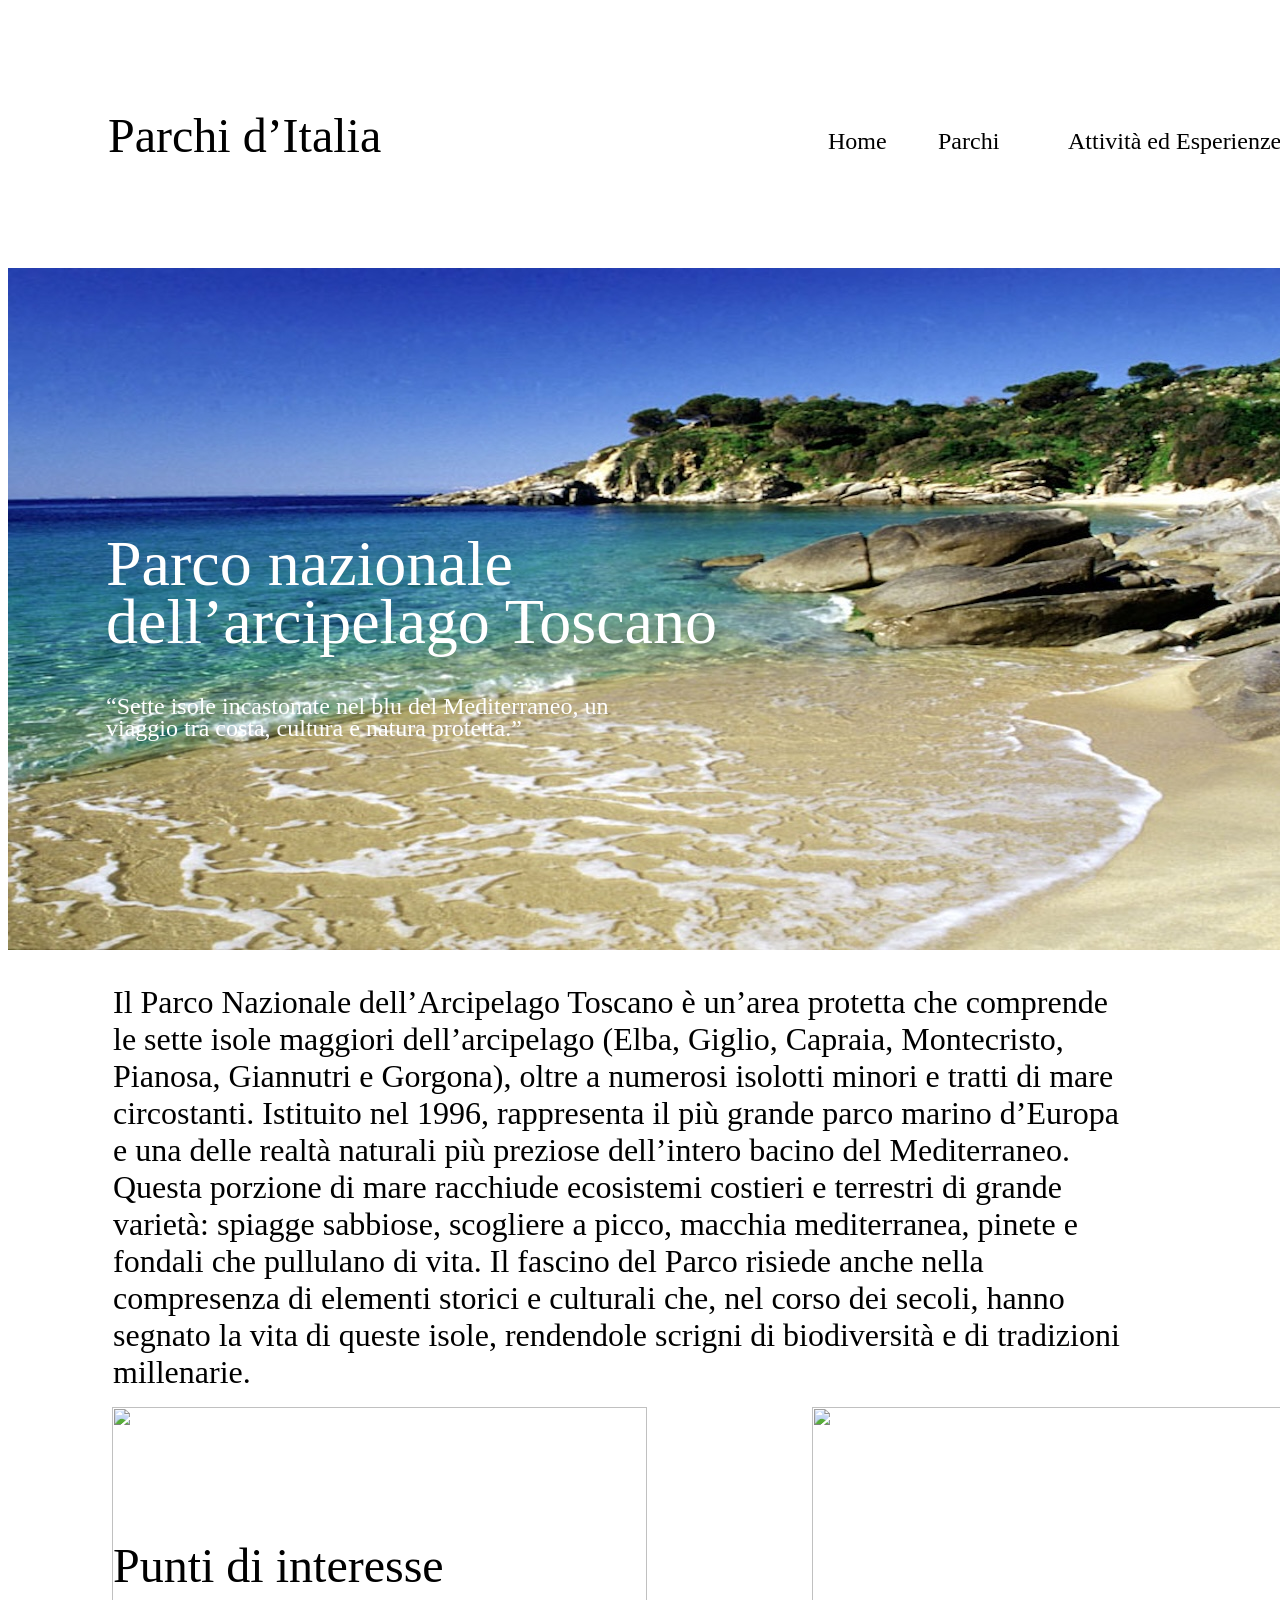
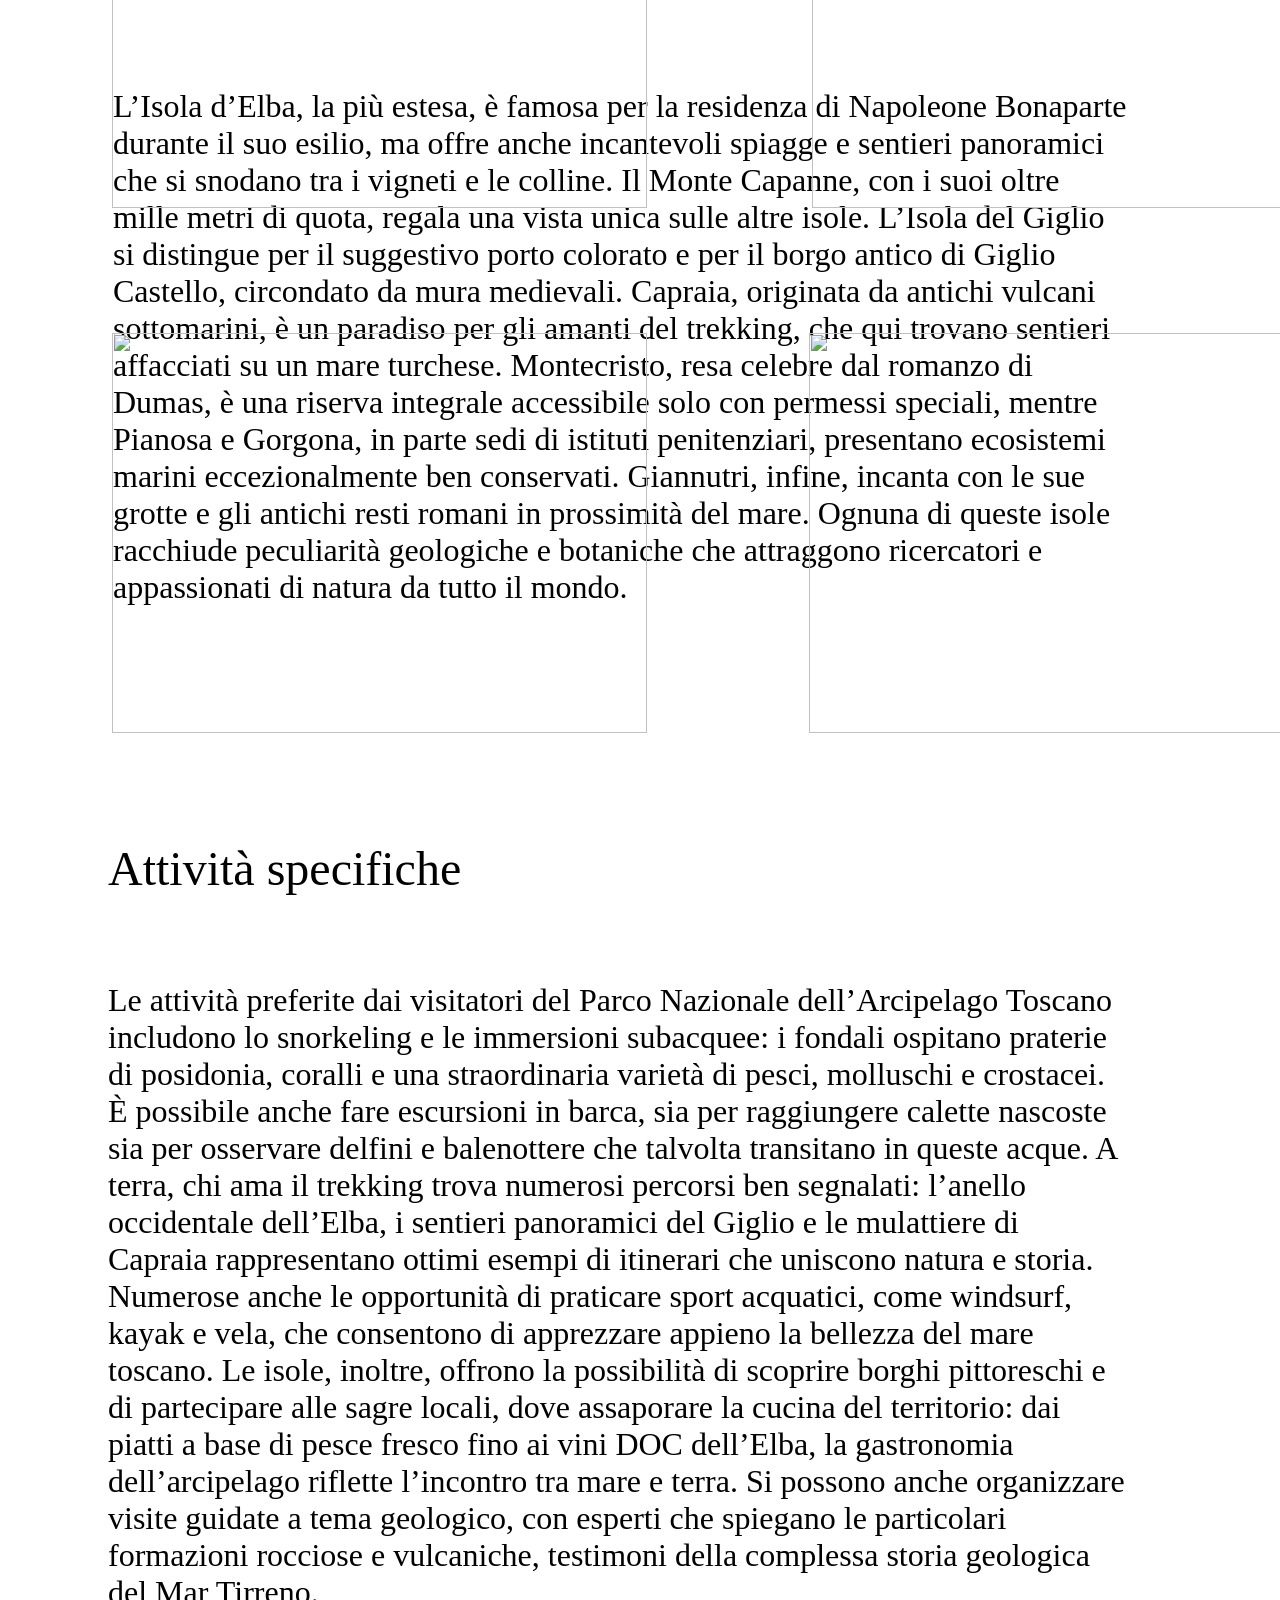
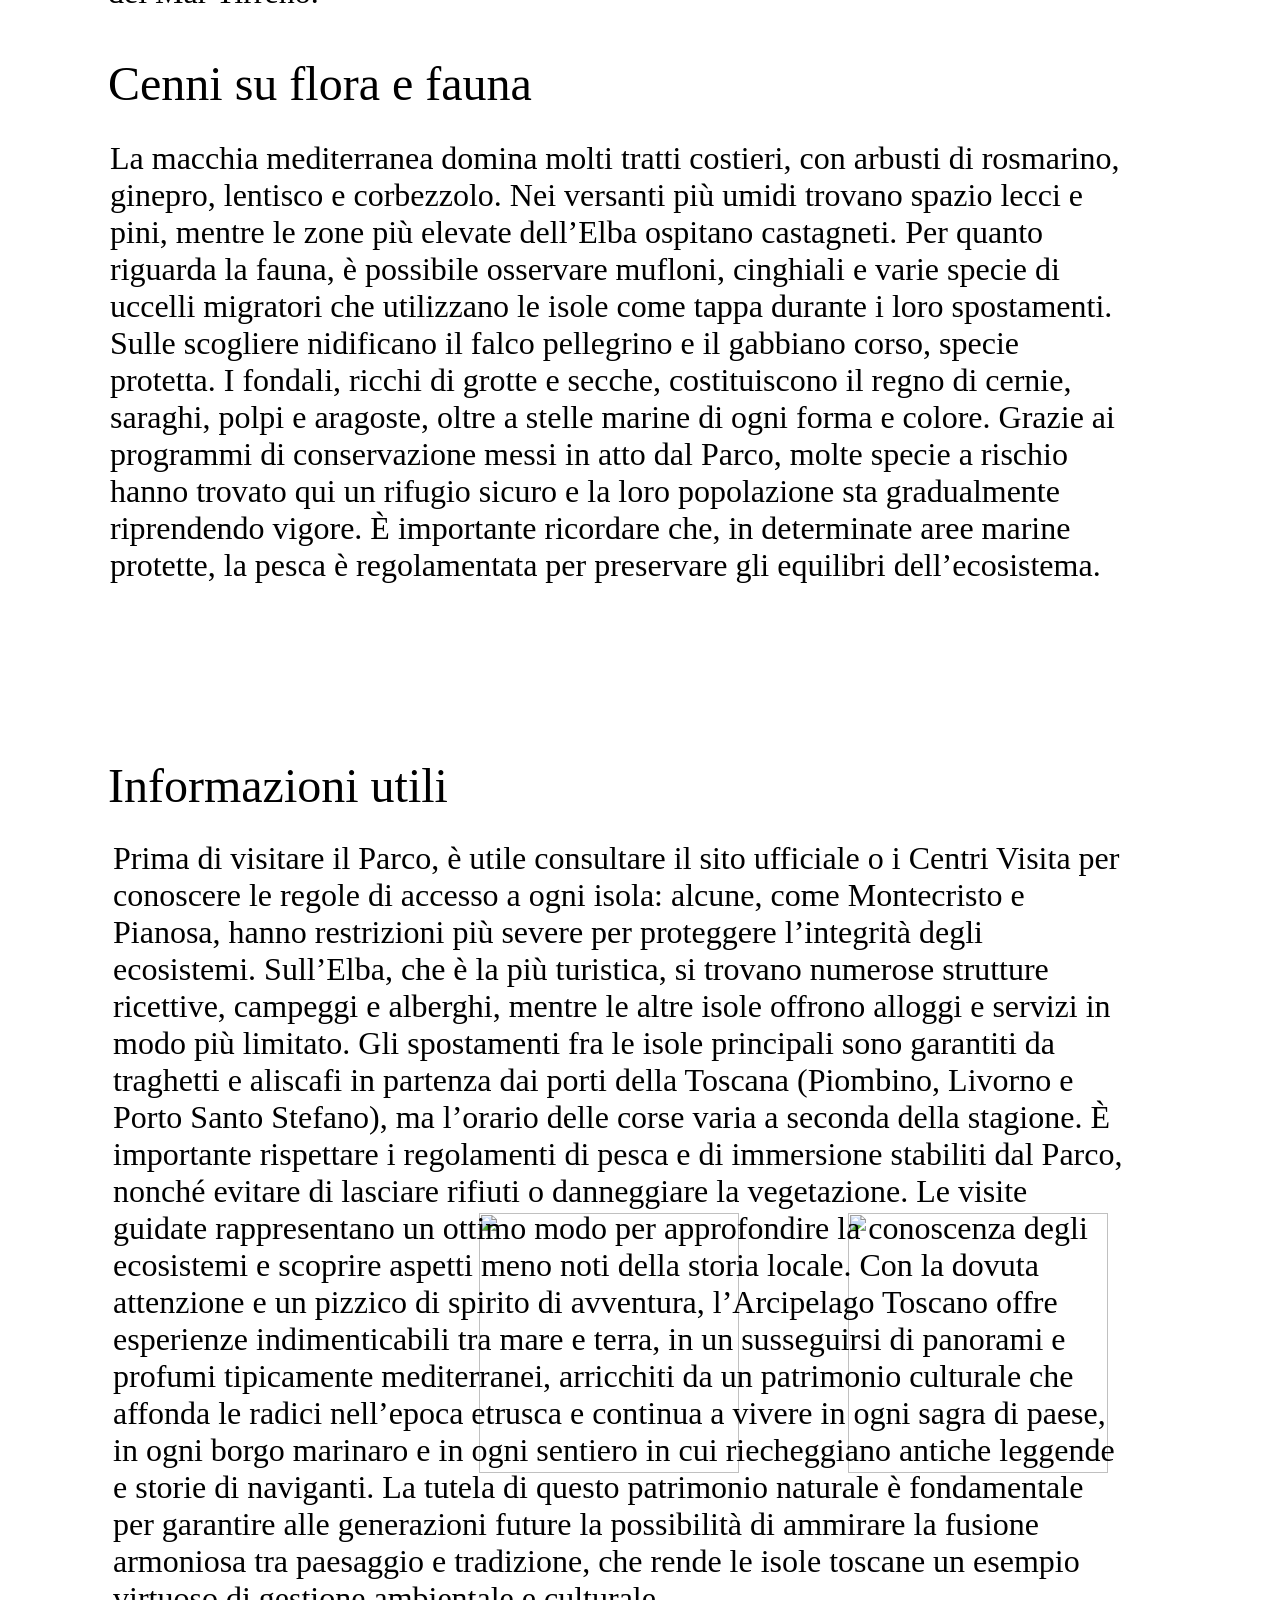
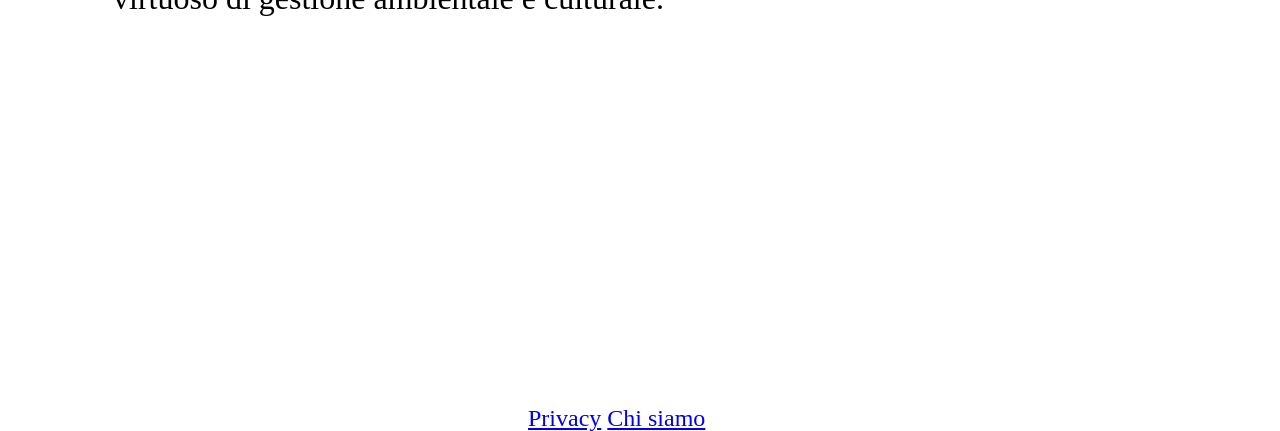
==== arcipelago.html @ 323e7d65 "Initial commit" ====
<!DOCTYPE html>
<html>
  <head>
    <meta charset="utf-8" />
    <link rel="stylesheet" href="arcipelago.css/style.css" />
    <link rel="stylesheet" href="style.css" />
    <link rel="preconnect" href="https://fonts.googleapis.com">
<link rel="preconnect" href="https://fonts.gstatic.com" crossorigin>
<link href="https://fonts.googleapis.com/css2?family=Aboreto&family=Montserrat:ital,wght@0,100..900;1,100..900&family=Passion+One:wght@400;700;900&display=swap" rel="stylesheet">
  </head>
  <body>
    <div class="desktop" data-model-id="188:58">
      <div class="div">
        <div class="text-wrapper">Parchi d’Italia</div>
        <a
        href="index.html"
        target="_blank"
        rel="noopener noreferrer"
        ><div class="home">Home</div></a
      >
      <a
      href="parchi.html"
      target="_blank"
      rel="noopener noreferrer"
      ><div class="parchi">Parchi</div></a
    >
    <a
    href="attività.html"
    target="_blank"
    rel="noopener noreferrer"
    ><div class="attivit">Attività ed Esperienze</div></a
  >
        <div class="overlap-group">
          <div class="parco-nazionale-dell1">Parco nazionale <br />dell’arcipelago Toscano</div>
          <img class="rectangle-43" src="arcipelago.jpeg" />
          <p class="p1">
            “Sette isole incastonate nel blu del Mediterraneo, un viaggio tra costa, cultura e natura protetta.”
          </p>
        </div>
        <p class="text-wrapper-21">
          Il Parco Nazionale dell’Arcipelago Toscano è un’area protetta che comprende le sette isole maggiori
          dell’arcipelago (Elba, Giglio, Capraia, Montecristo, Pianosa, Giannutri e Gorgona), oltre a numerosi isolotti
          minori e tratti di mare circostanti. Istituito nel 1996, rappresenta il più grande parco marino d’Europa e una
          delle realtà naturali più preziose dell’intero bacino del Mediterraneo. Questa porzione di mare racchiude
          ecosistemi costieri e terrestri di grande varietà: spiagge sabbiose, scogliere a picco, macchia mediterranea,
          pinete e fondali che pullulano di vita. Il fascino del Parco risiede anche nella compresenza di elementi
          storici e culturali che, nel corso dei secoli, hanno segnato la vita di queste isole, rendendole scrigni di
          biodiversità e di tradizioni millenarie.
        </p>
        <div class="text-wrapper-31">Punti di interesse</div>
        <p class="text-wrapper-41">
          L’Isola d’Elba, la più estesa, è famosa per la residenza di Napoleone Bonaparte durante il suo esilio, ma
          offre anche incantevoli spiagge e sentieri panoramici che si snodano tra i vigneti e le colline. Il Monte
          Capanne, con i suoi oltre mille metri di quota, regala una vista unica sulle altre isole. L’Isola del Giglio
          si distingue per il suggestivo porto colorato e per il borgo antico di Giglio Castello, circondato da mura
          medievali. Capraia, originata da antichi vulcani sottomarini, è un paradiso per gli amanti del trekking, che
          qui trovano sentieri affacciati su un mare turchese. Montecristo, resa celebre dal romanzo di Dumas, è una
          riserva integrale accessibile solo con permessi speciali, mentre Pianosa e Gorgona, in parte sedi di istituti
          penitenziari, presentano ecosistemi marini eccezionalmente ben conservati. Giannutri, infine, incanta con le
          sue grotte e gli antichi resti romani in prossimità del mare. Ognuna di queste isole racchiude peculiarità
          geologiche e botaniche che attraggono ricercatori e appassionati di natura da tutto il mondo.
        </p>
        <div class="text-wrapper-51">Attività specifiche</div>
        <p class="text-wrapper-61">
          Le attività preferite dai visitatori del Parco Nazionale dell’Arcipelago Toscano includono lo snorkeling e le
          immersioni subacquee: i fondali ospitano praterie di posidonia, coralli e una straordinaria varietà di pesci,
          molluschi e crostacei. È possibile anche fare escursioni in barca, sia per raggiungere calette nascoste sia
          per osservare delfini e balenottere che talvolta transitano in queste acque. A terra, chi ama il trekking
          trova numerosi percorsi ben segnalati: l’anello occidentale dell’Elba, i sentieri panoramici del Giglio e le
          mulattiere di Capraia rappresentano ottimi esempi di itinerari che uniscono natura e storia. Numerose anche le
          opportunità di praticare sport acquatici, come windsurf, kayak e vela, che consentono di apprezzare appieno la
          bellezza del mare toscano. Le isole, inoltre, offrono la possibilità di scoprire borghi pittoreschi e di
          partecipare alle sagre locali, dove assaporare la cucina del territorio: dai piatti a base di pesce fresco
          fino ai vini DOC dell’Elba, la gastronomia dell’arcipelago riflette l’incontro tra mare e terra. Si possono
          anche organizzare visite guidate a tema geologico, con esperti che spiegano le particolari formazioni rocciose
          e vulcaniche, testimoni della complessa storia geologica del Mar Tirreno.
        </p>
        <img class="rectangle" src="" />
        <img class="rectangle-2" src="" />
        <img class="rectangle-3" src="" />
        <p class="text-wrapper-71">Cenni su flora e fauna</p>
        <p class="text-wrapper-81">
          La macchia mediterranea domina molti tratti costieri, con arbusti di rosmarino, ginepro, lentisco e
          corbezzolo. Nei versanti più umidi trovano spazio lecci e pini, mentre le zone più elevate dell’Elba ospitano
          castagneti. Per quanto riguarda la fauna, è possibile osservare mufloni, cinghiali e varie specie di uccelli
          migratori che utilizzano le isole come tappa durante i loro spostamenti. Sulle scogliere nidificano il falco
          pellegrino e il gabbiano corso, specie protetta. I fondali, ricchi di grotte e secche, costituiscono il regno
          di cernie, saraghi, polpi e aragoste, oltre a stelle marine di ogni forma e colore. Grazie ai programmi di
          conservazione messi in atto dal Parco, molte specie a rischio hanno trovato qui un rifugio sicuro e la loro
          popolazione sta gradualmente riprendendo vigore. È importante ricordare che, in determinate aree marine
          protette, la pesca è regolamentata per preservare gli equilibri dell’ecosistema.
        </p>
        <img class="rectangle-4" src="" />
        <img class="rectangle-5" src="" />
        <img class="rectangle-6" src="" />
        <div class="text-wrapper-91">Informazioni utili</div>
        <p class="text-wrapper-11">
          Prima di visitare il Parco, è utile consultare il sito ufficiale o i Centri Visita per conoscere le regole di
          accesso a ogni isola: alcune, come Montecristo e Pianosa, hanno restrizioni più severe per proteggere
          l’integrità degli ecosistemi. Sull’Elba, che è la più turistica, si trovano numerose strutture ricettive,
          campeggi e alberghi, mentre le altre isole offrono alloggi e servizi in modo più limitato. Gli spostamenti fra
          le isole principali sono garantiti da traghetti e aliscafi in partenza dai porti della Toscana (Piombino,
          Livorno e Porto Santo Stefano), ma l’orario delle corse varia a seconda della stagione. È importante
          rispettare i regolamenti di pesca e di immersione stabiliti dal Parco, nonché evitare di lasciare rifiuti o
          danneggiare la vegetazione. Le visite guidate rappresentano un ottimo modo per approfondire la conoscenza
          degli ecosistemi e scoprire aspetti meno noti della storia locale. Con la dovuta attenzione e un pizzico di
          spirito di avventura, l’Arcipelago Toscano offre esperienze indimenticabili tra mare e terra, in un
          susseguirsi di panorami e profumi tipicamente mediterranei, arricchiti da un patrimonio culturale che affonda
          le radici nell’epoca etrusca e continua a vivere in ogni sagra di paese, in ogni borgo marinaro e in ogni
          sentiero in cui riecheggiano antiche leggende e storie di naviganti. La tutela di questo patrimonio naturale è
          fondamentale per garantire alle generazioni future la possibilità di ammirare la fusione armoniosa tra
          paesaggio e tradizione, che rende le isole toscane un esempio virtuoso di gestione ambientale e culturale.
        </p>
       <div class="testo-copyright-link1">
           <a href="#">Privacy</a>
           <a href="#">Chi siamo</a>
      </div>
    </div>
  </body>
</html>
---- arcipelago.css/style.css ----
.desktop {
    background-color: #ffffff;
    display: flex;
    flex-direction: row;
    justify-content: center;
    width: 100%;
  }
  
  .desktop .div {
    background-color: #ffffff;
    width: 1440px;
    height: 6306px;
    position: relative;
  }
  
  .desktop .text-wrapper {
    position: absolute;
    top: 87px;
    left: 100px;
    font-family: "passione one", "sans-serif";
    font-weight: 400;
    color: #000000;
    font-size: 48px;
    letter-spacing: 0;
    line-height: normal;
    white-space: nowrap;
  }
  
  .desktop .home {
    position: absolute;
    top: 120px;
    left: 820px;
    font-family: "passione one", "sans-serif";
    font-weight: 400;
    color: #000000;
    font-size: 24px;
    letter-spacing: 0;
    line-height: normal;
    white-space: nowrap;
  }
  .desktop .parchi {
    position: absolute;
    top: 120px;
    left: 930px;
    font-family:"passione one", "sans-serif";
    font-weight: 400;
    color: #000000;
    font-size: 24px;
    letter-spacing: 0;
    line-height: normal;
    white-space: nowrap;
  }
  .desktop .attivit {
    position: absolute;
    top: 120px;
    left: 1060px;
    font-family: "passione one", "sans-serif";
    font-weight: 400;
    color: #000000;
    font-size: 24px;
    letter-spacing: 0;
    line-height: normal;
    white-space: nowrap;
  }
  
  .desktop .line {
    top: 169px;
    position: absolute;
    width: 1240px;
    height: 1px;
    left: 100px;
    object-fit: cover;
  }
  
  .desktop .img {
    top: 1477px;
    position: absolute;
    width: 1240px;
    height: 1px;
    left: 100px;
    object-fit: cover;
  }
  
  .desktop .line-2 {
    top: 2380px;
    position: absolute;
    width: 1240px;
    height: 1px;
    left: 100px;
    object-fit: cover;
  }
  
  .desktop .line-3 {
    top: 3671px;
    position: absolute;
    width: 1240px;
    height: 1px;
    left: 100px;
    object-fit: cover;
  }
  
  .desktop .line-4 {
    top: 4761px;
    position: absolute;
    width: 1240px;
    height: 1px;
    left: 100px;
    object-fit: cover;
  }
  
  .desktop .overlap-group {
    position: absolute;
    width: 1436px;
    height: 682px;
    top: 201px;
    left: 2px;
    background-image: url(./img/rectangle-43.png);
    background-size: cover;
    background-position: 50% 50%;
  }
  
  .desktop .parco-nazionale-dell1 {
    position: absolute;
    top: 267px;
    left: 98px;
    font-family: "passione one", "sans-serif";
    font-weight: 400;
    color: #ffffff;
    font-size: 64px;
    letter-spacing: 0;
    line-height: 57.6px;
  }
  
  .desktop .p1 {
    position: absolute;
    width: 503px;
    top: 404px;
    left: 98px;
    font-family: "passione one", "sans-serif";
    font-weight: 400;
    color: #ffffff;
    font-size: 24px;
    letter-spacing: 0;
    line-height: 21.6px;
  }
  
  .desktop .text-wrapper-21 {
    position: absolute;
    width: 1018px;
    top: 944px;
    left: 105px;
    font-family: "passione one", "sans-serif";
    font-weight: 300;
    color: #000000;
    font-size: 32px;
    letter-spacing: 0;
    line-height: normal;
  }
  
  .desktop .text-wrapper-31 {
    position: absolute;
    top: 1530px;
    left: 105px;
    font-family: "passione one", "sans-serif";
    font-weight: 400;
    color: #000000;
    font-size: 48px;
    letter-spacing: 0;
    line-height: normal;
    white-space: nowrap;
  }
  
  .desktop .text-wrapper-41 {
    position: absolute;
    width: 1018px;
    top: 1648px;
    left: 105px;
    font-family: "passione one", "sans-serif";
    font-weight: 300;
    color: #000000;
    font-size: 32px;
    letter-spacing: 0;
    line-height: normal;
  }
  
  .desktop .text-wrapper-51 {
    position: absolute;
    top: 2433px;
    left: 100px;
    font-family: "passione one", "sans-serif";
    font-weight: 400;
    color: #000000;
    font-size: 48px;
    letter-spacing: 0;
    line-height: normal;
    white-space: nowrap;
  }
  
  .desktop .text-wrapper-61 {
    position: absolute;
    width: 1018px;
    top: 2542px;
    left: 100px;
    font-family: "passione one", "sans-serif";
    font-weight: 300;
    color: #000000;
    font-size: 32px;
    letter-spacing: 0;
    line-height: normal;
  }
  
  .desktop .rectangle {
    top: 3275px;
    left: 105px;
    position: absolute;
    width: 260px;
    height: 260px;
    object-fit: cover;
  }
  
  .desktop .rectangle-2 {
    top: 3275px;
    left: 473px;
    position: absolute;
    width: 260px;
    height: 260px;
    object-fit: cover;
  }
  
  .desktop .rectangle-3 {
    top: 3275px;
    left: 841px;
    position: absolute;
    width: 260px;
    height: 260px;
    object-fit: cover;
  }
  
  .desktop .text-wrapper-71 {
    position: absolute;
    top: 3200px;
    left: 100px;
    font-family: "passione one", "sans-serif";
    font-weight: 400;
    color: #000000;
    font-size: 48px;
    letter-spacing: 0;
    line-height: normal;
    white-space: nowrap;
  }
  
  .desktop .text-wrapper-81 {
    position: absolute;
    width: 1021px;
    top: 3300px;
    left: 102px;
    font-family: "passione one", "sans-serif";
    font-weight: 300;
    color: #000000;
    font-size: 32px;
    letter-spacing: 0;
    line-height: normal;
  }
  
  .desktop .rectangle-4 {
    top: 4405px;
    left: 102px;
    position: absolute;
    width: 260px;
    height: 260px;
    object-fit: cover;
  }
  
  .desktop .rectangle-5 {
    top: 4405px;
    left: 471px;
    position: absolute;
    width: 260px;
    height: 260px;
    object-fit: cover;
  }
  
  .desktop .rectangle-6 {
    top: 4405px;
    left: 840px;
    position: absolute;
    width: 260px;
    height: 260px;
    object-fit: cover;
  }
  
  .desktop .text-wrapper-91 {
    position: absolute;
    top: 3950px;
    left: 100px;
    font-family: "passione one", "sans-serif";
    font-weight: 400;
    color: #000000;
    font-size: 48px;
    letter-spacing: 0;
    line-height: normal;
    white-space: nowrap;
  }
  
  .desktop .text-wrapper-11 {
    position: absolute;
    width: 1016px;
    top: 4000px;
    left: 105px;
    font-family: "passione one", "sans-serif";
    font-weight: 300;
    color: #000000;
    font-size: 32px;
    letter-spacing: 0;
    line-height: normal;
  }
  
  .desktop .testo-copyright-link1 {
    position: absolute;
    width: 1033px;
    top: 5200px;
    left: 520px;
    font-family: "passione one", "sans-serif";
    font-weight: 400;
    color: #000000;
    font-size: 24px;
    letter-spacing: 0;
    line-height: 21.6px;
  }
  .aboreto-regular {
    font-family: "passione one", "sans-serif";
    font-weight: 400;
    font-style: normal;
  }
---- style.css ----
.desktop {
  background-color: #ffffff;
  display: flex;
  flex-direction: row;
  justify-content: center;
  width: 100%;
}

.desktop .div {
  background-color: #ffffff;
  width: 1440px;
  height: 3916px;
  position: relative;
}

.desktop .text-wrapper {
  position: absolute;
  top: 100px;
  left: 100px;
  font-family: "Passione One", "sans-serif";
  font-weight: 400;
  color: #000000;
  font-size: 48px;
  letter-spacing: 0;
  line-height: normal;
  white-space: nowrap;
}

.desktop .home {
  position: absolute;
  top: 120px;
  left: 820px;
  font-family: "Passione One", "sans-serif";
  font-weight: 400;
  color: #000000;
  font-size: 24px;
  letter-spacing: 0;
  line-height: normal;
  white-space: nowrap;
}
.desktop .parchi {
  position: absolute;
  top: 120px;
  left: 930px;
  font-family: "Passione One", "sans-serif";
  font-weight: 400;
  color: #000000;
  font-size: 24px;
  letter-spacing: 0;
  line-height: normal;
  white-space: nowrap;
}
.desktop .attivit {
  position: absolute;
  top: 120px;
  left: 1060px;
  font-family: "Passione One", "sans-serif";
  font-weight: 400;
  color: #000000;
  font-size: 24px;
  letter-spacing: 0;
  line-height: normal;
  white-space: nowrap;
}
.divider {
  border: none;
  height: 1px;
  background-color: #000000; 
  margin: 200px auto;
  width: 90%; 
}


.desktop .overlap-group {
  top: 260px;
  background-image: url(./img/rectangle-7.jpg);
  position: absolute;
  width: 1440px;
  height: 650px;
  left: 0;
  background-size: cover;
  background-position: 50% 50%;
}

.desktop .text-wrapper-2 {
  position: absolute;
  width: 854px;
  top: 250px;
  left: 450px;
  font-family: "Passione One", "sans-serif";
  font-weight: 400;
  color: #ffffff;
  font-size: 64px;
  letter-spacing: 0;
  line-height: normal;
}

.desktop .p {
  position: absolute;
  top: 350px;
  left: 500px;
  font-family: "Passione One", "sans-serif";
  font-weight: 400;
  color: #ffffff;
  font-size: 24px;
  text-align: center;
  letter-spacing: 0;
  line-height: normal;
  white-space: nowrap;
}

.desktop .img {
  width: 1251px;
  top: 1132px;
  left: 89px;
  position: absolute;
  height: 1px;
  object-fit: cover;
}

.desktop .text-wrapper-3 {
  position: absolute;
  width: 1250px;
  top: 951px;
  left: 100px;
  font-family: "Passione one", "sans-serif";
  font-weight: 300;
  color: #000000;
  font-size: 32px;
  letter-spacing: 0;
  line-height: normal;
}

.desktop .text-wrapper-4 {
  position: absolute;
  top: 1165px;
  left: 500px;
  font-family: "Passione One", "sans-serif";
  font-weight: 400;
  color: #000000;
  font-size: 48px;
  letter-spacing: 0;
  line-height: normal;
  white-space: nowrap;
}

.desktop .rectangle {
  width: 535px;
  height: 401px;
  top: 1399px;
  left: 104px;
  position: absolute;
  object-fit: cover;
}

.desktop .rectangle-2 {
  width: 535px;
  height: 401px;
  top: 1399px;
  left: 804px;
  position: absolute;
  object-fit: cover;
}

.desktop .rectangle-3 {
  width: 535px;
  height: 400px;
  top: 1925px;
  left: 104px;
  position: absolute;
  object-fit: cover;
}


.desktop .rectangle-3 a{
  width: 535px;
  height: 400px;
  
}

.desktop .rectangle-4 {
  width: 538px;
  height: 400px;
  top: 1925px;
  left: 801px;
  position: absolute;
  object-fit: cover;
}

.desktop .text-wrapper-5 {
  position: absolute;
  width: 380px;
  top: 1814px;
  left: 104px;
  font-family: "passione one", "sans-serif";
  font-weight: 400;
  color: #000000;
  font-size: 32px;
  letter-spacing: 0;
  line-height: normal;
  text-decoration: underline;
}

.desktop .text-wrapper-6 {
  position: absolute;
  width: 508px;
  top: 1804px;
  left: 804px;
  font-family: "passione one", "sans-serif";
  font-weight: 400;
  color: #000000;
  font-size: 32px;
  letter-spacing: 0;
  line-height: normal;
  text-decoration: underline;
}

.desktop .text-wrapper-7 {
  position: absolute;
  width: 459px;
  top: 2339px;
  left: 104px;
  font-family: "passione one", "sans-serif";
  font-weight: 400;
  color: #000000;
  font-size: 32px;
  letter-spacing: 0;
  line-height: normal;
  text-decoration: underline;
}

.desktop .text-wrapper-8 {
  position: absolute;
  width: 536px;
  top: 2339px;
  left: 804px;
  font-family: "passione one", "sans-serif";
  font-weight: 400;
  color: #000000;
  font-size: 32px;
  letter-spacing: 0;
  line-height: normal;
  text-decoration: underline;
}


.desktop .text-wrapper-9 {
  position: absolute;
  top: 2200px;
  left: 500px;
  font-family: "Passione One", "sans-serif";
  font-weight: 400;
  color: #000000;
  font-size: 48px;
  letter-spacing: 0;
  line-height: normal;
}

.desktop .text-wrapper-10 {
  position: absolute;
  width: 1247px;
  top: 2600px;
  left: 104px;
  font-family: "passsione one", "sans-serif";
  font-weight: 300;
  color: #000000;
  font-size: 32px;
  letter-spacing: 0;
  line-height: normal;
}

.desktop .testo-copyright-link {
  position: absolute;
  width: 1033px;
  top: 2800px;
  left: 600px;
  font-family: "Passione One", "sans-serif";
  font-weight: 400;
  color: #000000;
  font-size: 24px;
  letter-spacing: 0;
  line-height: 21.6px;
}
.aboreto-regular {
  font-family: "Passione One", "sans-serif";
  font-weight: 400;
  font-style: normal;
}
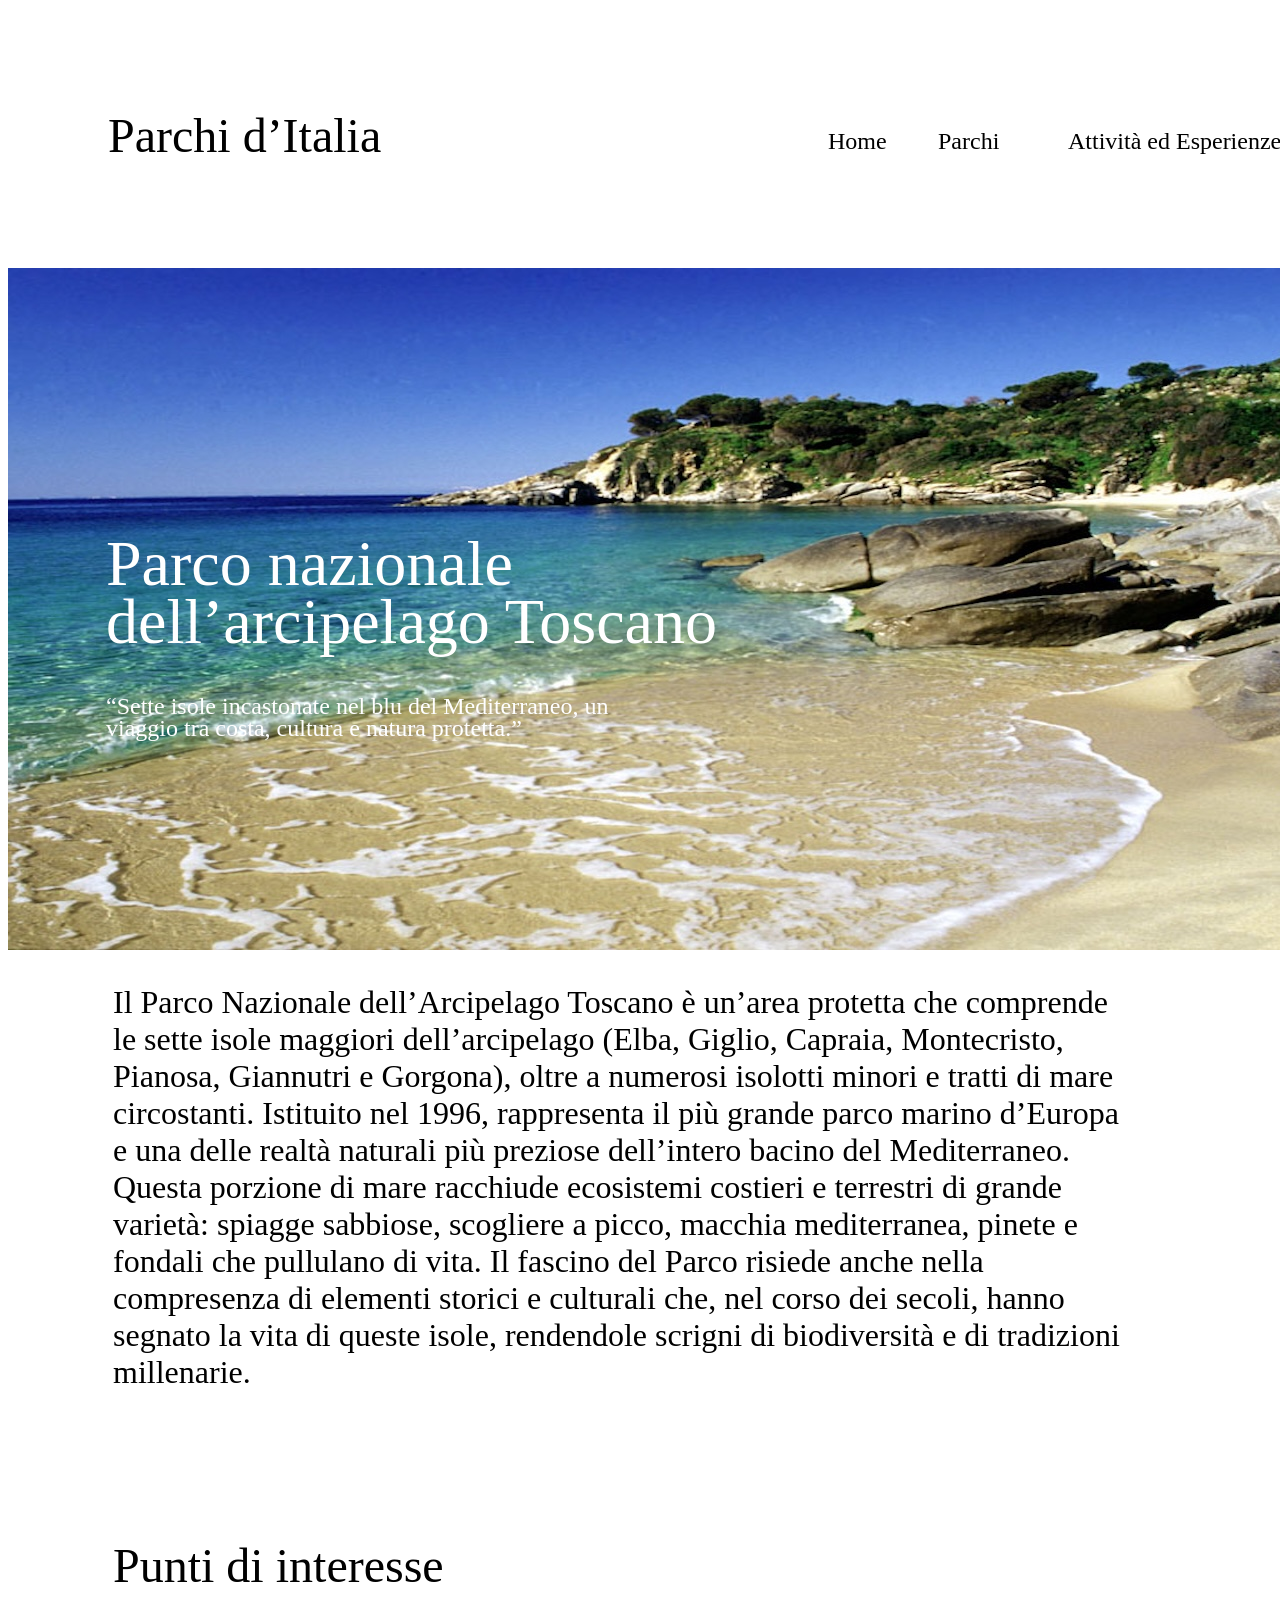
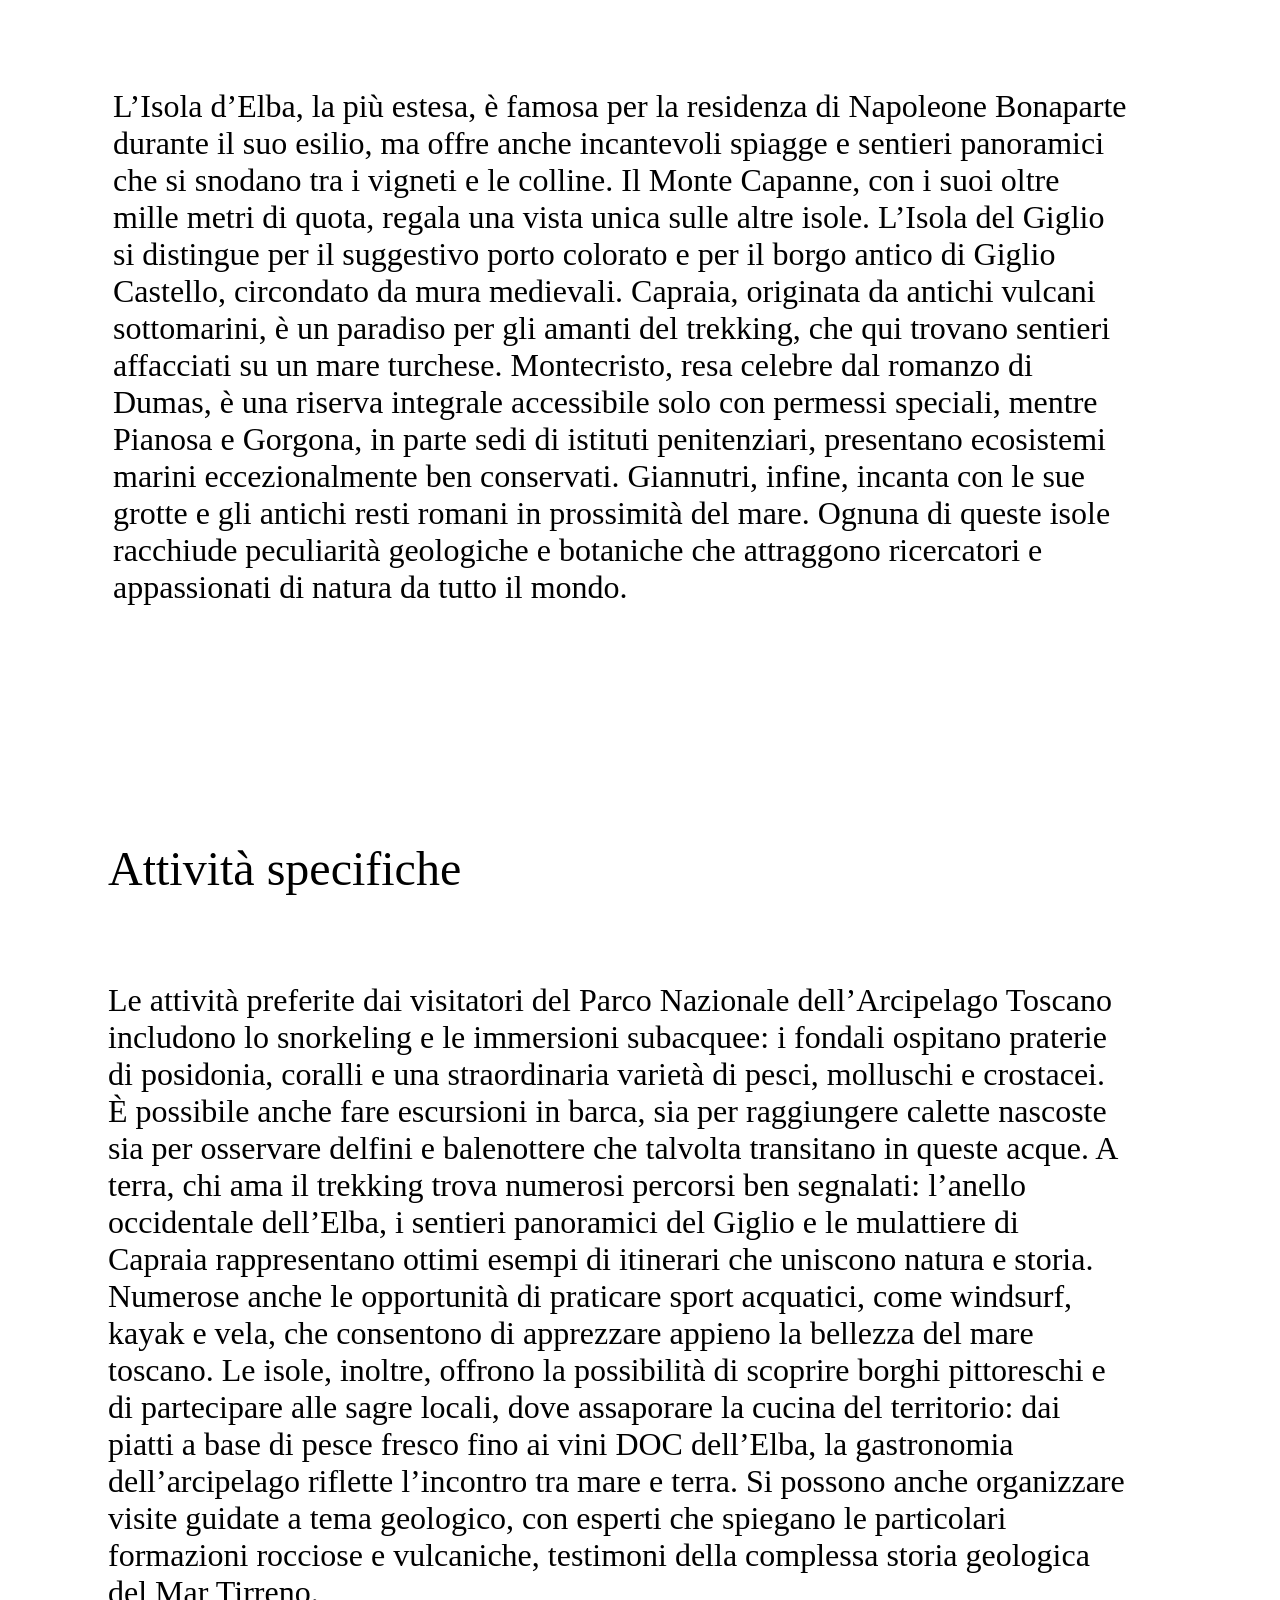
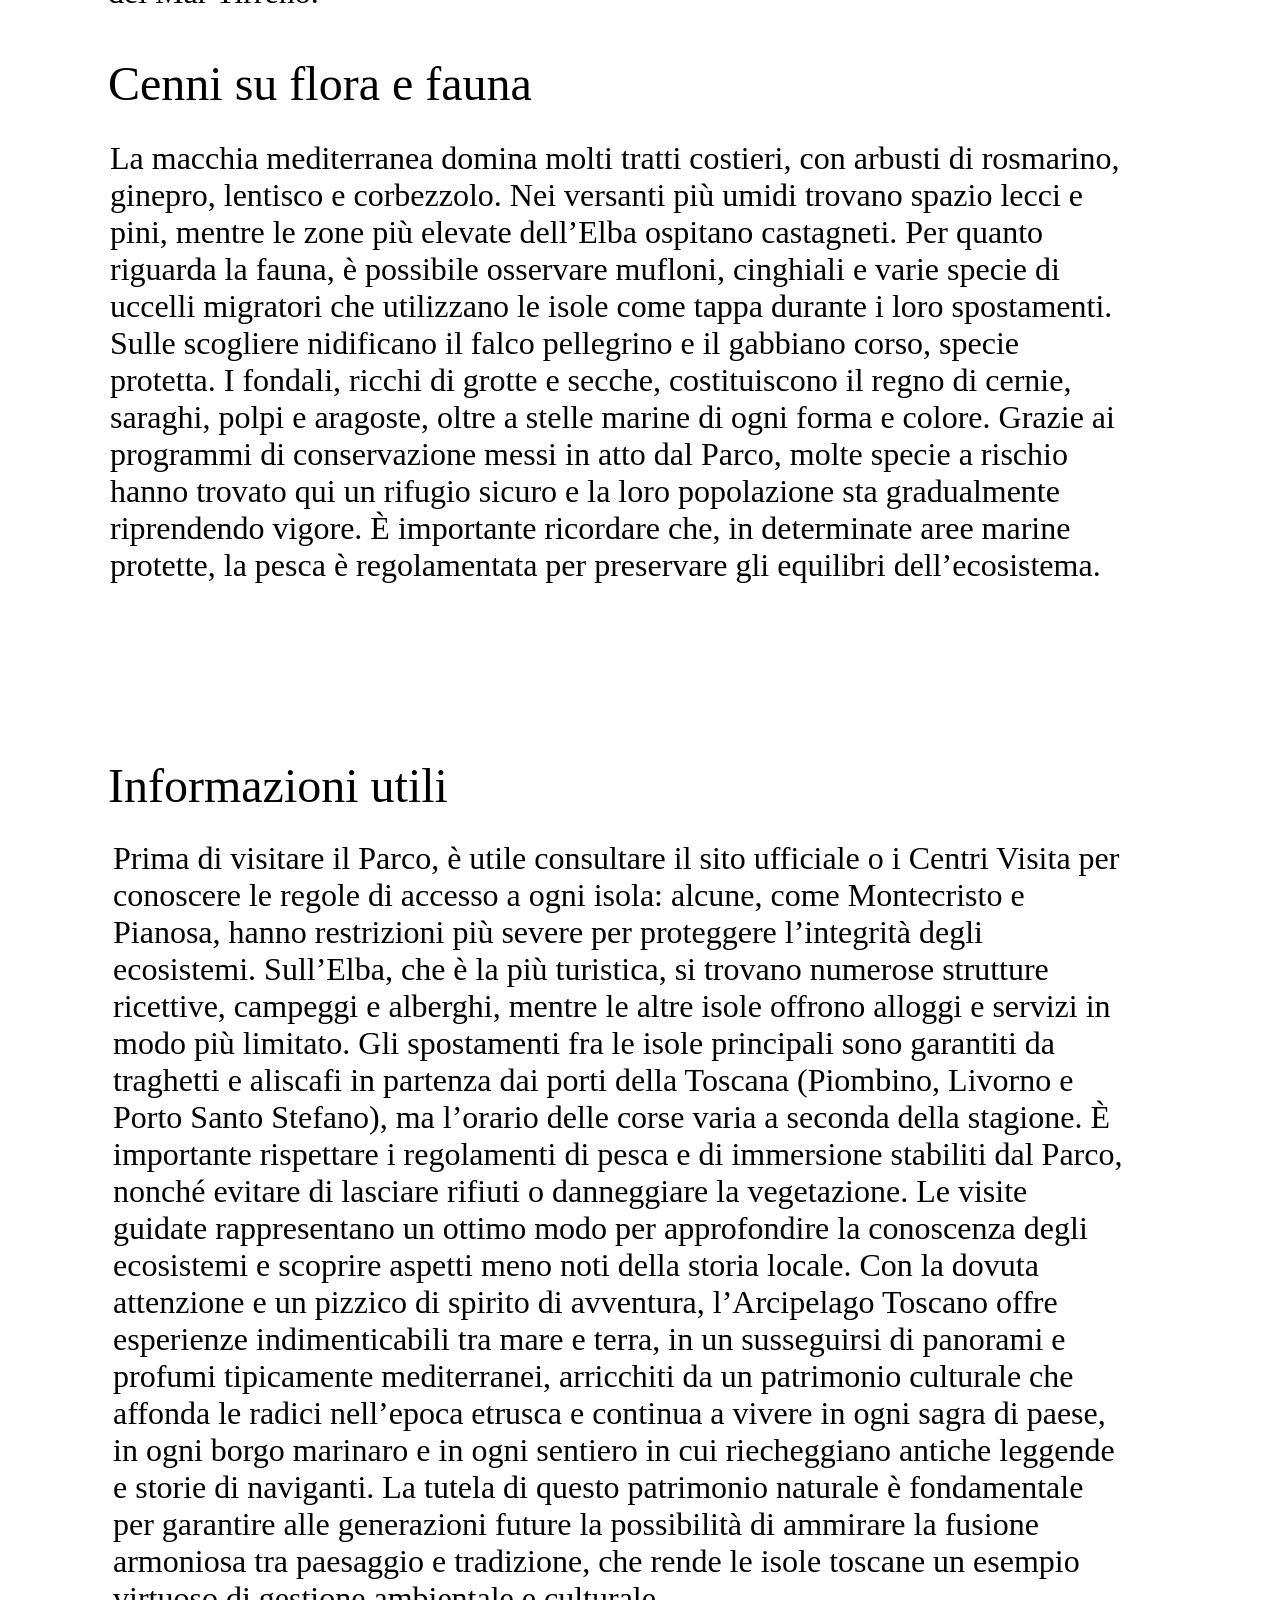
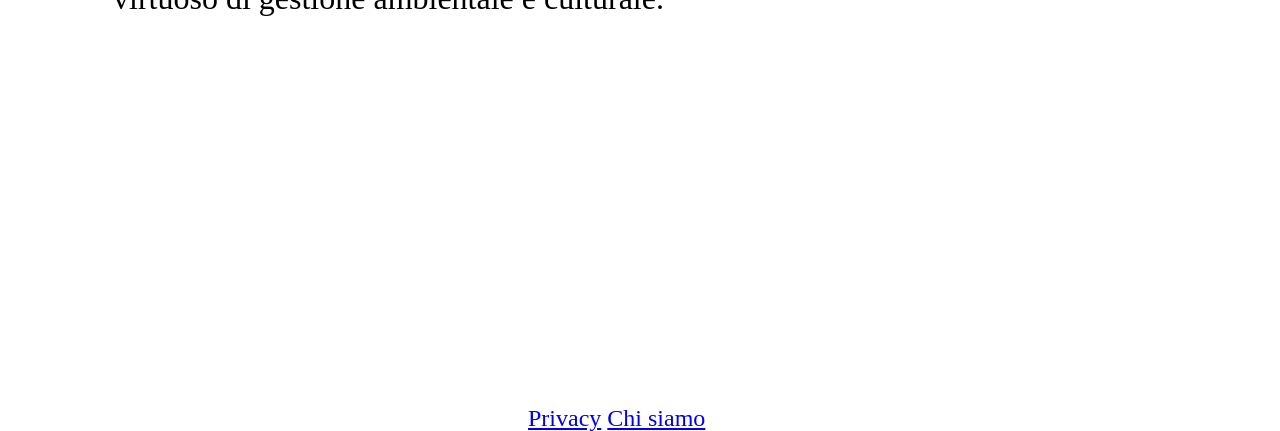
==== commit 15b51014: "aggiornamento di codice" ====
--- a/arcipelago.html
+++ b/arcipelago.html
@@ -75,9 +75,7 @@
           anche organizzare visite guidate a tema geologico, con esperti che spiegano le particolari formazioni rocciose
           e vulcaniche, testimoni della complessa storia geologica del Mar Tirreno.
         </p>
-        <img class="rectangle" src="" />
-        <img class="rectangle-2" src="" />
-        <img class="rectangle-3" src="" />
+       
         <p class="text-wrapper-71">Cenni su flora e fauna</p>
         <p class="text-wrapper-81">
           La macchia mediterranea domina molti tratti costieri, con arbusti di rosmarino, ginepro, lentisco e
@@ -90,9 +88,7 @@
           popolazione sta gradualmente riprendendo vigore. È importante ricordare che, in determinate aree marine
           protette, la pesca è regolamentata per preservare gli equilibri dell’ecosistema.
         </p>
-        <img class="rectangle-4" src="" />
-        <img class="rectangle-5" src="" />
-        <img class="rectangle-6" src="" />
+      
         <div class="text-wrapper-91">Informazioni utili</div>
         <p class="text-wrapper-11">
           Prima di visitare il Parco, è utile consultare il sito ufficiale o i Centri Visita per conoscere le regole di
